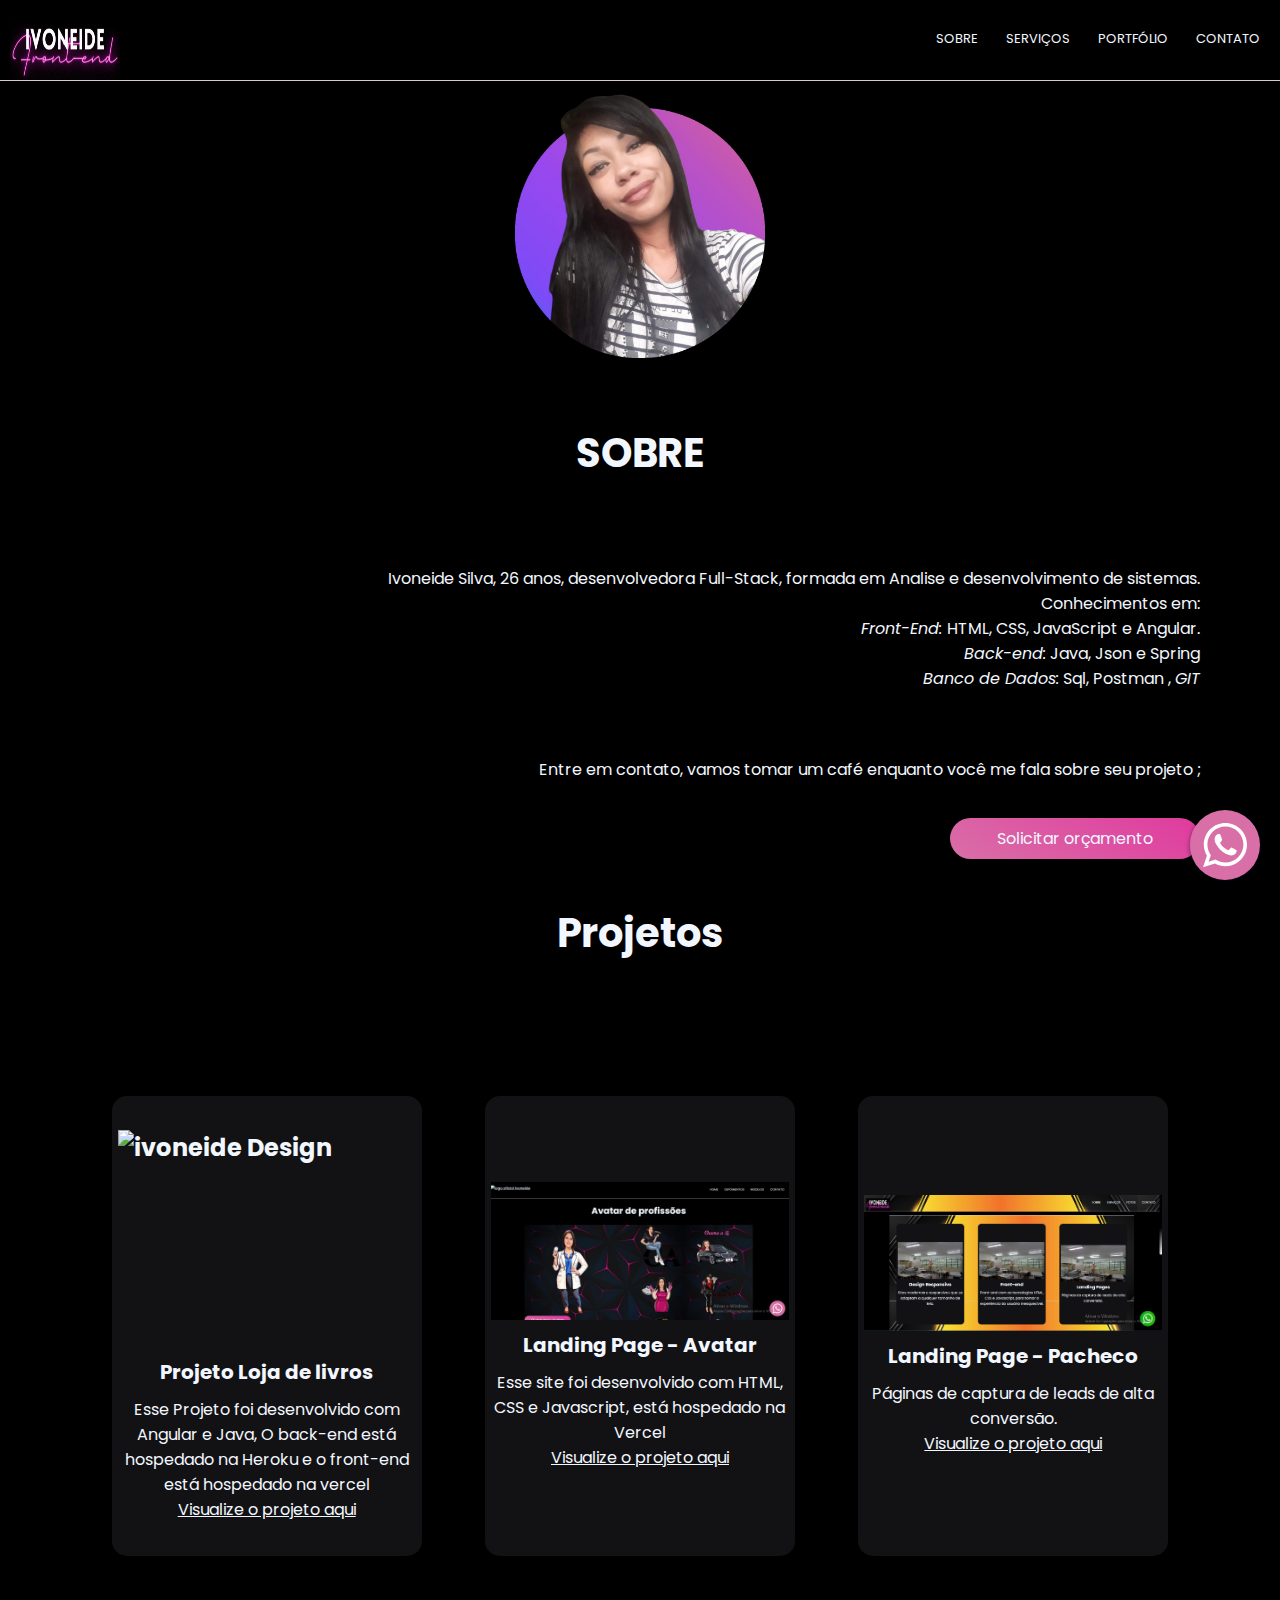
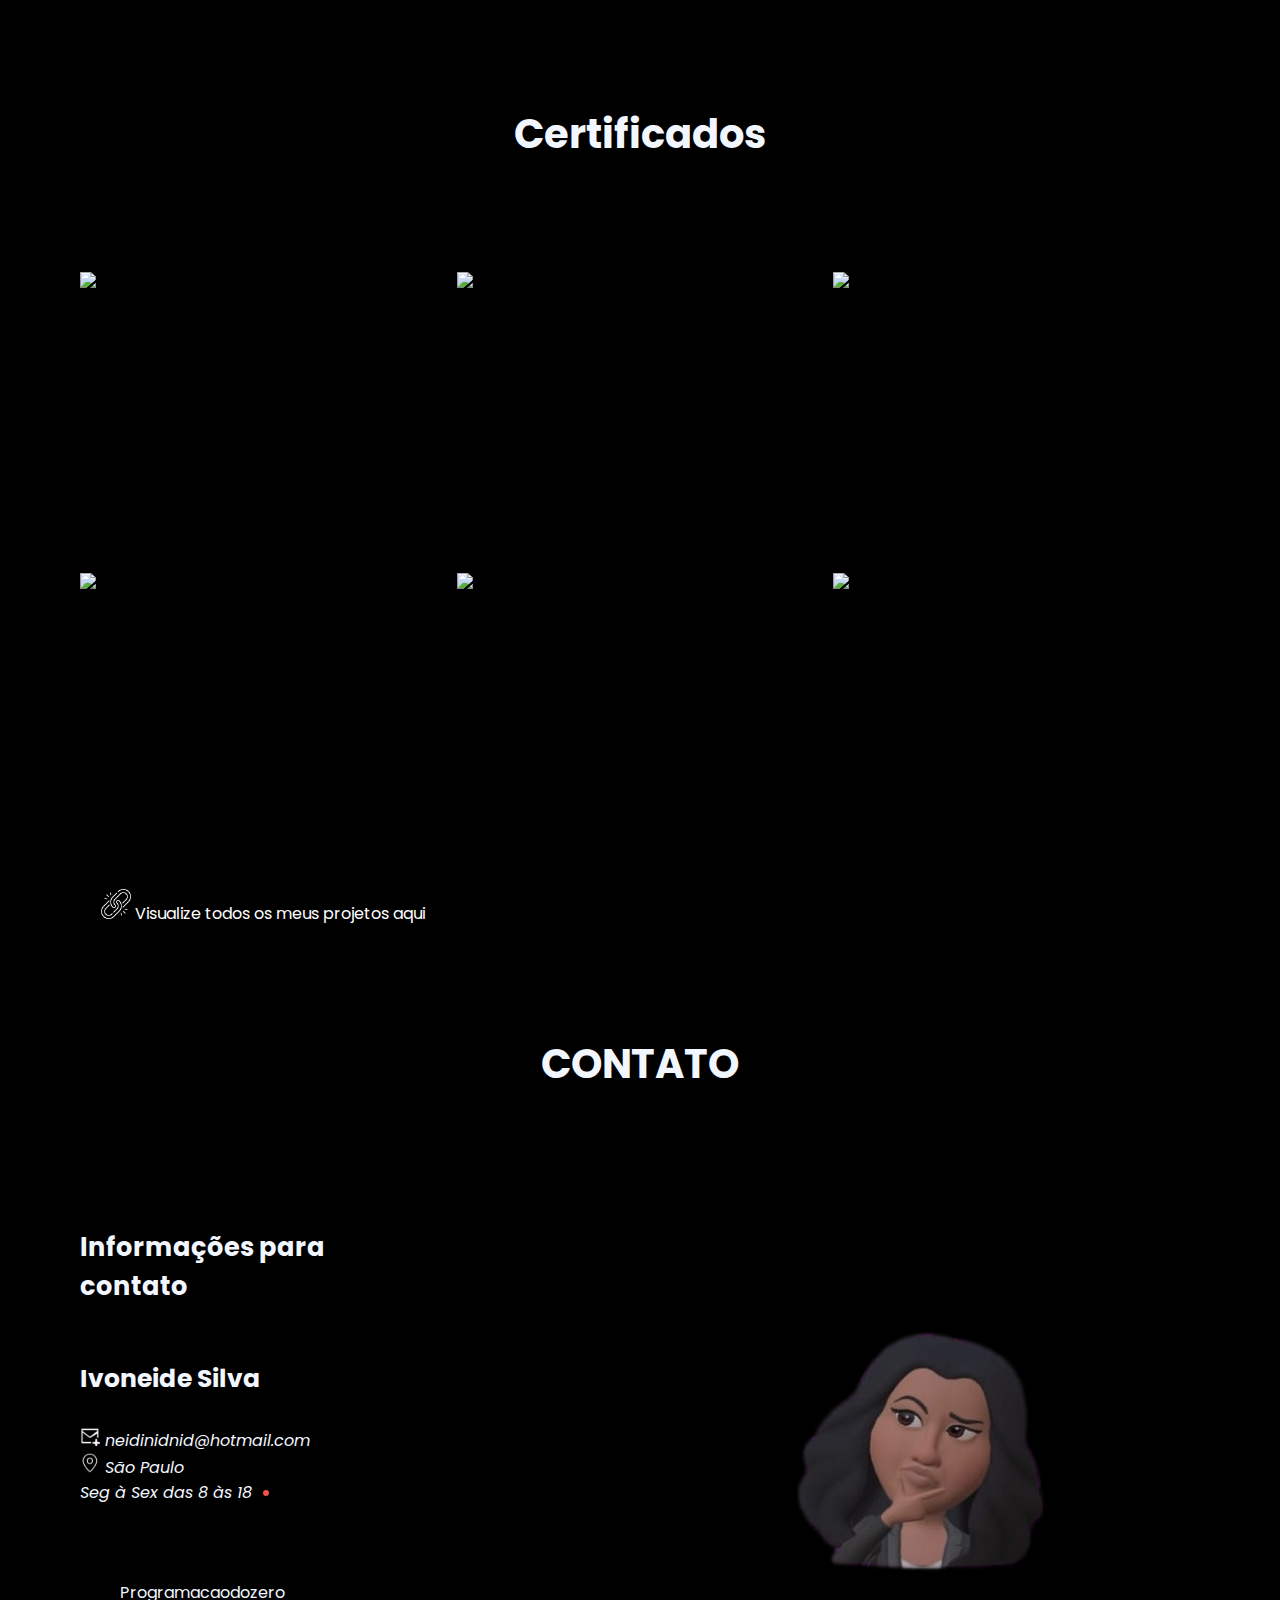
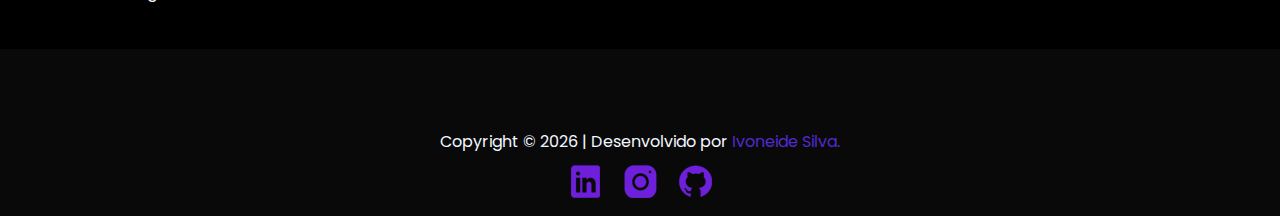
==== Portifolio-novo/index.html @ 2031fc7b "mudando o link do projeto loja de livros" ====
<!DOCTYPE html>
<html lang="pt-br">
<head>
    <!-- Global site tag (gtag.js) - Google Analytics -->
    <script async src="https://www.googletagmanager.com/gtag/js?id=UA-228375709-1">
    </script>
    <script>
    window.dataLayer = window.dataLayer || [];
    function gtag(){dataLayer.push(arguments);}
    gtag('js', new Date());

    gtag('config', 'UA-228375709-1');
    </script>      
    <meta charset="utf-8">
    <meta name="viewport" content="width=device-width, initial-scale=1.0">
    <meta name="author" content="Ivoneide Silva DEV" />
    <meta name="description" content="Meu nome é Ivoneide Silva, sou desenvolvedora front end, seja bem vindo ao meu portfólio, São paulo - SP" />
    <meta name="keywords" content="sites, web, desenvolvimento,javascript, html, sp, landing pages, email marketing, css, frontend, Ivoneide Silva, front end, front-end, programador, front-end, freelancer, freela, website, portfólio"/>

    <!-- Windows Phone -->
    <meta name="msapplication-navbutton-color" content="09090A">
    <!-- iOS Safari -->
    <meta name="apple-mobile-web-app-capable" content="yes">
    <meta name="apple-mobile-web-app-status-bar-style" content="black-translucent">    
    <meta name="copyright" content="Ivoneide Silva 2022" />
    <meta property="og:title" content="Ivoneide Silva- Desenvolvedora Front-End" />
    <meta property="og:image" content="https://nidsilvadev.netlify.app/" />
    <title>Portfólio | Ivoneide Silva - Desenvolvedora Front End</title>
    <link rel="canonical" href="https://nidsilvadev.netlify.app/">
    <link rel="icon" href="img/icon.png">  
    <link rel="apple-touch-icon" sizes="57x57" href="img/icon.png">
    <link rel="apple-touch-icon" sizes="60x60" href="img/icon.png">
    <link rel="apple-touch-icon" sizes="72x72" href="img/icon.png">
    <link rel="apple-touch-icon" sizes="76x76" href="img/icon.png">
    <link rel="apple-touch-icon" sizes="114x114" href="img/icon.png">
    <link rel="apple-touch-icon" sizes="120x120" href="img/icon.png">
    <link rel="apple-touch-icon" sizes="144x144" href="img/icon.png">
    <link rel="apple-touch-icon" sizes="152x152" href="img/icon.png">
    <link rel="apple-touch-icon" sizes="180x180" href="img/icon.png">
    <link rel="icon" type="image/png" sizes="192x192" href="img/icon.png">
    <link rel="icon" type="image/png" sizes="32x32" href="img/icon.png">
    <link rel="icon" type="image/png" sizes="96x96" href="img/icon.png">
    <link rel="icon" type="image/png" sizes="16x16" href="img/icon.png"> 
    <meta name="theme-color" content="#09090A">
    <link rel="stylesheet" type="text/css" href="css/styles.css" media="all" >
    <link rel="manifest" href="manifest.webmanifest">
    <script async defer>
        document.documentElement.className += ' js';
    </script>   
</head>

<body class="sec">
    <header data-menu="suave">
        <div class="menu">
            <a id="logo" href="#home">
                    <img src="img/logo.gif"
                width="110" 
                height="60" 
                style="margin-top: 15px;" 
                alt="logo oficial ivoneide">
            </a>
            <nav id="nav">
                <ul id="menu" role="menu">

                    <li><a href="#sobre">Sobre</a></li>
                    <li><a href="#servicos">Serviços</a></li>
                    <li><a href="#portfolio">Portfólio</a></li>
                    <li><a href="#contato">Contato</a></li>
                </ul>
            </nav>
        </div>
    </header>

    <main>
        <section id="home">
            <p>
                <span class="typed-text"></span>
                <span class="cursor">&nbsp;</span>
            </p>
            <div class="box-sobre">
                <div class="img-sobre">                    
                    <img src="img/nid.png"  
                    alt="Ivoneide Silva - ivoneide card" 
                    width="300" 
                    height="300">
                    
                </div>


        </section>

        <section id="sobre" >
            <div class="container">
                <div class="titulo-sobre">
                    <h2>SOBRE</h2>
                </div>
 
                    <article class="paragrafo">
                        <p>Ivoneide Silva, 26 anos, desenvolvedora Full-Stack, formada em Analise e desenvolvimento de sistemas.<br />  Conhecimentos em:<br /> <i>Front-End: </i> HTML, 
                            CSS, JavaScript e Angular.<br /> <i>Back-end:</i> Java, Json e Spring<br /> <i>Banco de Dados:</i> Sql, Postman , <i>GIT</i> </p>
                        <p>Entre em contato, vamos tomar um café enquanto você me fala sobre seu projeto ;</p>
                        <a href="https://wa.me/message/GMMTKKJLBO3EB1" 
                        target="_blank">Solicitar orçamento</a>
                    </article>
                </div>
            </div>
        </section>

        <section id="servicos">
            <div class="container">
                <div class="titulo-servicos">
                    <h2>Projetos</h2>
                </div>
                <div class="box-servicos">
                    <article class="post">
                        <div class="box">
                            <div class="icon">
                                <img src="img/Loja de livros - Google Chrome 2023-03-22 12-41-31.gif
                                " 
                                height="254" 
                                width="349" 
                                alt="ivoneide Design">
                            </div>
                            <div class="content">
                                <h3>Projeto Loja de livros</h3>
                                <p>Esse Projeto foi desenvolvido com Angular e Java, O back-end está hospedado na Heroku e o front-end está hospedado na vercel</p>
                            </div>
                            <a 
                            href="https://ppads-2023s1-gold.vercel.app/login" 
                            target="_blank">Visualize o projeto aqui</a>
                        </div>
                    </article>
                    <article class="post">
                        <div class="box">
                            <div class="icon">
                                <img src="img/avatar.png" 
                                height="254" 
                                width="349" 
                                alt="ivoneide Design">
                            </div>
                            <div class="content">
                                <h3>Landing Page - Avatar</h3>
                                <p>Esse site foi desenvolvido com HTML, CSS e Javascript, está hospedado na Vercel</p>
                            </div>
                            <a 
                            href="https://site-avatar-sigma.vercel.app/" 
                            target="_blank">Visualize o projeto aqui</a>
                        </div>
                    </article>
                    <article class="post">
                        <div class="box">
                            <div class="icon">
                                <img src="img/pacheco.png" 
                                height="254" 
                                width="349" 
                                alt="ivoneide Design">
                            </div>
                            <div class="content">
                                <h3>Landing Page - Pacheco</h3>
                                <p>Páginas de captura de leads de alta conversão.</p>
                                
                            </div>
                            <a 
                            href="https://site-avatar-sigma.vercel.app/" 
                            target="_blank">Visualize o projeto aqui</a>
                        </div>
                    </article>
                </div>
            </div>
        </section>

        <section id="portfolio" >
            <div class="titulo-portfolio">
                <h2>Certificados</h2>
            </div>
            <div class="container">
                <article>                   
                    <div class="img-container">
                        <img src="img/gallery/img1.webp" 
                        class="img_gallery" 
                        alt="image 1" 
                        width="329"
                        height="261">
                        <div class="boxImg">
                            <div class="zoom-text">
                                <img src="img/eye.png" 
                                alt="eye ivoneide" 
                                width="50" 
                                height="50">
                            </div>
                            <a 
                            href="https://github.com/Ivoneide01" 
                            target="_blank">Visualize o projeto aqui</a>
                        </div>
                    </div>
                </article>

                <article>
                    <div class="img-container">
                        <img src="img/gallery/img02.webp" 
                        class="img_gallery"  
                        alt="image 2" 
                        width="329" 
                        height="261">

                        <div class="boxImg">
                            <div class="zoom-text">
                                <img src="img/eye.png" 
                                alt="eye ivoneide" 
                                width="50" 
                                height="50">
                            </div>
                            <a href="https://github.com/Ivoneide01" 
                            target="_blank">Visualize o projeto aqui</a>
                        </div>
                    </div>
                </article>

                <article>
                    <div class="img-container">
                        <img src="img/gallery/img3.webp" 
                        class="img_gallery"  
                        alt="image 3" 
                        width="329" 
                        height="261">
                        <div class="boxImg">
                            <div class="zoom-text">
                                <img src="img/eye.png" 
                                alt="eye ivoneide" 
                                width="50" 
                                height="50">
                            </div>
                            <a href="https://github.com/Ivoneide01" 
                            target="_blank">Visualize o projeto aqui</a>
                        </div>
                    </div>
                </article>
                <article>
                    <div class="img-container">
                        <img src="img/gallery/img4.webp" 
                        class="img_gallery"  
                        alt="image 4" 
                        width="329" 
                        height="261">
                        <div class="boxImg">
                            <div class="zoom-text">
                                <img src="img/eye.png" 
                                alt="eye ivoneide" 
                                width="50" 
                                height="50">
                            </div>
                            <a href="#" 
                            target="_blank">Visualize o projeto aqui</a>
                        </div>
                    </div>
                </article>
                <article>
                    <div class="img-container">
                        <img src="img/gallery/img5.webp"  
                        class="img_gallery"  
                        alt="image 5" 
                        width="329" 
                        height="261">
                        <div class="boxImg">
                            <div class="zoom-text">
                                <img src="img/eye.png" 
                                alt="eye ivoneide" 
                                width="50" 
                                height="50">
                            </div>
                            <a href="#" 
                            target="_blank">Visualize o projeto aqui</a>
                        </div>
                    </div>
                </article>

                <article>
                    <div class="img-container">
                        <img src="img/gallery/img6.webp" 
                        class="img_gallery"  
                        alt="image 6" 
                        width="329" 
                        height="261">
                        <div class="boxImg">
                            <div class="zoom-text">
                                <img src="img/eye.png" 
                                alt="eye ivoneide" 
                                width="50" 
                                height="50">
                            </div>
                            <a href="https://github.com/Ivoneide01" 
                            target="_blank">Visualize o projeto aqui</a>
                        </div>
                    </div>
                </article>
                <a href="https://github.com/Ivoneide01" 
                class="git-projects" 
                target="_blank">
                    <img src="img/link.png" 
                    alt="link para acessar os projetos de ivoneide" 
                    width="30" 
                    height="30"> 
                    <span>Visualize todos os meus projetos aqui</span>
                </a>            
                <div class="boxteste">
                    <div class="image-view"></div>
                </div>
                <div class="image-box" id="image-box">
                    <div id="close">
                        <img src="img/close.png" 
                        alt="close portfolio da ivoneide"
                        width="50" 
                        height="50">
                    </div>
                    <div id="prev-btn">
                        <img src="img/arrow.png" 
                        alt="arrow portfolio 
                        width="50" 
                        height="50">
                    </div>
                    <div id="next-btn">
                        <img src="img/arrow.png" 
                        alt="arrow portfolio" 
                        width="50" 
                        height="50">
                    </div>
                </div>
            </div>
        </section>

        <section id="contato" >
            <div class="container">
                <div class="titulo-contato">
                    <h2>CONTATO</h2>
                </div>
                <div class="box-contact">
                    <div class="info-contact">
                        <h3>Informações para contato</h3>
                        <h4 style="font-size: 25px">Ivoneide Silva</h4>
                        <address>
                            <div class="email">
                                <img src="img/message.png" 
                                alt="Message Ivoneide Silva" 
                                width="20" 
                                height="20">
                                <a href="neidinidnid@hotmail.com?Subject=Título%20da%20mensagem">
                                    neidinidnid@hotmail.com</a> 
                                </div>
                            <div class="anddress">
                                <img src="img/location.png" 
                                alt="location Ivoneide Pereira da silva" 
                                width="20" 
                                height="20">
                                <span>São Paulo</span>
                            </div>
                            <time data-semana="1,2,3,4,5" data-horario="8,18">                               
                                <span>Seg à Sex das 8 às 18</span>
                            </time>
                        </address>
                        
                        <div class="face">

                            <div class = "fb-page" data-href = "https://www.facebook.com/Programacaodozero" data-tabs = "" data-width = "340" data-height = "70" data-small- header = "false" data-adapt-container-width = "false" data-hide-cover = "false" data-show-facepile = "true" ><blockquote cite = "https://www.facebook.com/ Programacaodozero" class = "fb-xfbml-parse-ignore" ><a href =            "https://www.facebook.com/Programacaodozero" > Programacaodozero </a></blockquote></div>
                            <!--
                            <iframe title="facebook Nidi Silva" 
                            src="https://www.facebook.com/plugins/page.php?href=https%3A%2F%2Fwww.facebook.com%2Fbarbosaalana%2F&tabs&width=340&height=70&small_header=true&adapt_container_width=true&hide_cover=false&show_facepile=false&appId" 
                            width="340" height="70"  name="facebook" 
                            style="border:none;overflow:hidden"
                            scrolling="no" 
                            frameborder="0" 
                            allowfullscreen="true" 
                            allow="autoplay; clipboard-write; encrypted-media; picture-in-picture; web-share">
                        </iframe>-->
                        </div> 
                    </div> 
                    <div class="img-contact">
                        <img src="/img/desenho-nid5.png" 
                        alt=" portfólio da ivoneide image 3" 
                        width="150" 
                        height="150">
                    </div>
                </div>
            </div>
        </section>
   
    <a href="https://api.whatsapp.com/send?phone=5511983625454&text=Ol%C3%A1%2C%20gostaria%20de%20pedir%20o%20or%C3%A7amento%20gratuito%20para%20meu%20projeto" 
    id="externo-whatsappFlutuante" 
    class="whatsappFlutuante" 
    target="_blank">
        <div class="hatsappFlutuante-container">
            <svg viewBox="0 0 32 32" 
            class="whatsapp-ico">
            <path d=" M19.11 17.205c-.372 0-1.088 1.39-1.518 1.39a.63.63 0 0 1-.315-.1c-.802-.402-1.504-.817-2.163-1.447-.545-.516-1.146-1.29-1.46-1.963a.426.426 0 0 1-.073-.215c0-.33.99-.945.99-1.49 0-.143-.73-2.09-.832-2.335-.143-.372-.214-.487-.6-.487-.187 0-.36-.043-.53-.043-.302 0-.53.115-.746.315-.688.645-1.032 1.318-1.06 2.264v.114c-.015.99.472 1.977 1.017 2.78 1.23 1.82 2.506 3.41 4.554 4.34.616.287 2.035.888 2.722.888.817 0 2.15-.515 2.478-1.318.13-.33.244-.73.244-1.088 0-.058 0-.144-.03-.215-.1-.172-2.434-1.39-2.678-1.39zm-2.908 7.593c-1.747 0-3.48-.53-4.942-1.49L7.793 24.41l1.132-3.337a8.955 8.955 0 0 1-1.72-5.272c0-4.955 4.04-8.995 8.997-8.995S25.2 10.845 25.2 15.8c0 4.958-4.04 8.998-8.998 8.998zm0-19.798c-5.96 0-10.8 4.842-10.8 10.8 0 1.964.53 3.898 1.546 5.574L5 27.176l5.974-1.92a10.807 10.807 0 0 0 16.03-9.455c0-5.958-4.842-10.8-10.802-10.8z" 
            fill-rule="evenodd"></path></svg>
        </div>
    </a>

    <footer id="footer">
        <div class="container">
            <div class="info-copy">
                Copyright &copy;
                <script>
                    document.write(new Date().getFullYear());
                </script> | Desenvolvido por 
                <a style="color: #5429CF" 
                target="_blank" 
                href="https://www.linkedin.com/in/ivoneide-silva-633581213/">Ivoneide Silva.</a>
            </div>
            <div class="links-footer">
                <ul class="footer-icons">
                    <li><a 
                        href="https://www.linkedin.com/in/ivoneide-silva-633581213/" 
                        target="_blank">
                       <img src="img/linkedin.png" 
                       alt="Linkedin Ivoneide Silva" 
                       width="35" 
                       height="35">
                    </a></li>
                    <li><a href="https://www.instagram.com/developer.nid.dev/" 
                        target="_blank">
                        <img src="img/instagram.png"
                        alt="Instagram Ivoneide Silva" 
                        width="35" 
                        height="35">
                    </a></li>
                    <li><a href="https://github.com/Ivoneide01" 
                        target="_blank">
                        <img src="img/github.png" 
                        alt="Github Ivoneide Silva" 
                        width="35" 
                        height="35">
                    </a></li>

                </ul>
            </div>
        </div>
    </footer>

</main>
    <script type="module" src="js/script.js"></script>   
    <script async defer src="https://connect.facebook.net/en_US/sdk.js#xfbml=1&version=v2.6"></script>
</body>

</html>
---- Portifolio-novo/css/styles.css ----
@import 'geral.css';
@import 'menu.css';
@import 'home.css';
@import 'sobre.css';
@import 'servicos.css';
@import 'portfolio.css';
@import 'contato.css';
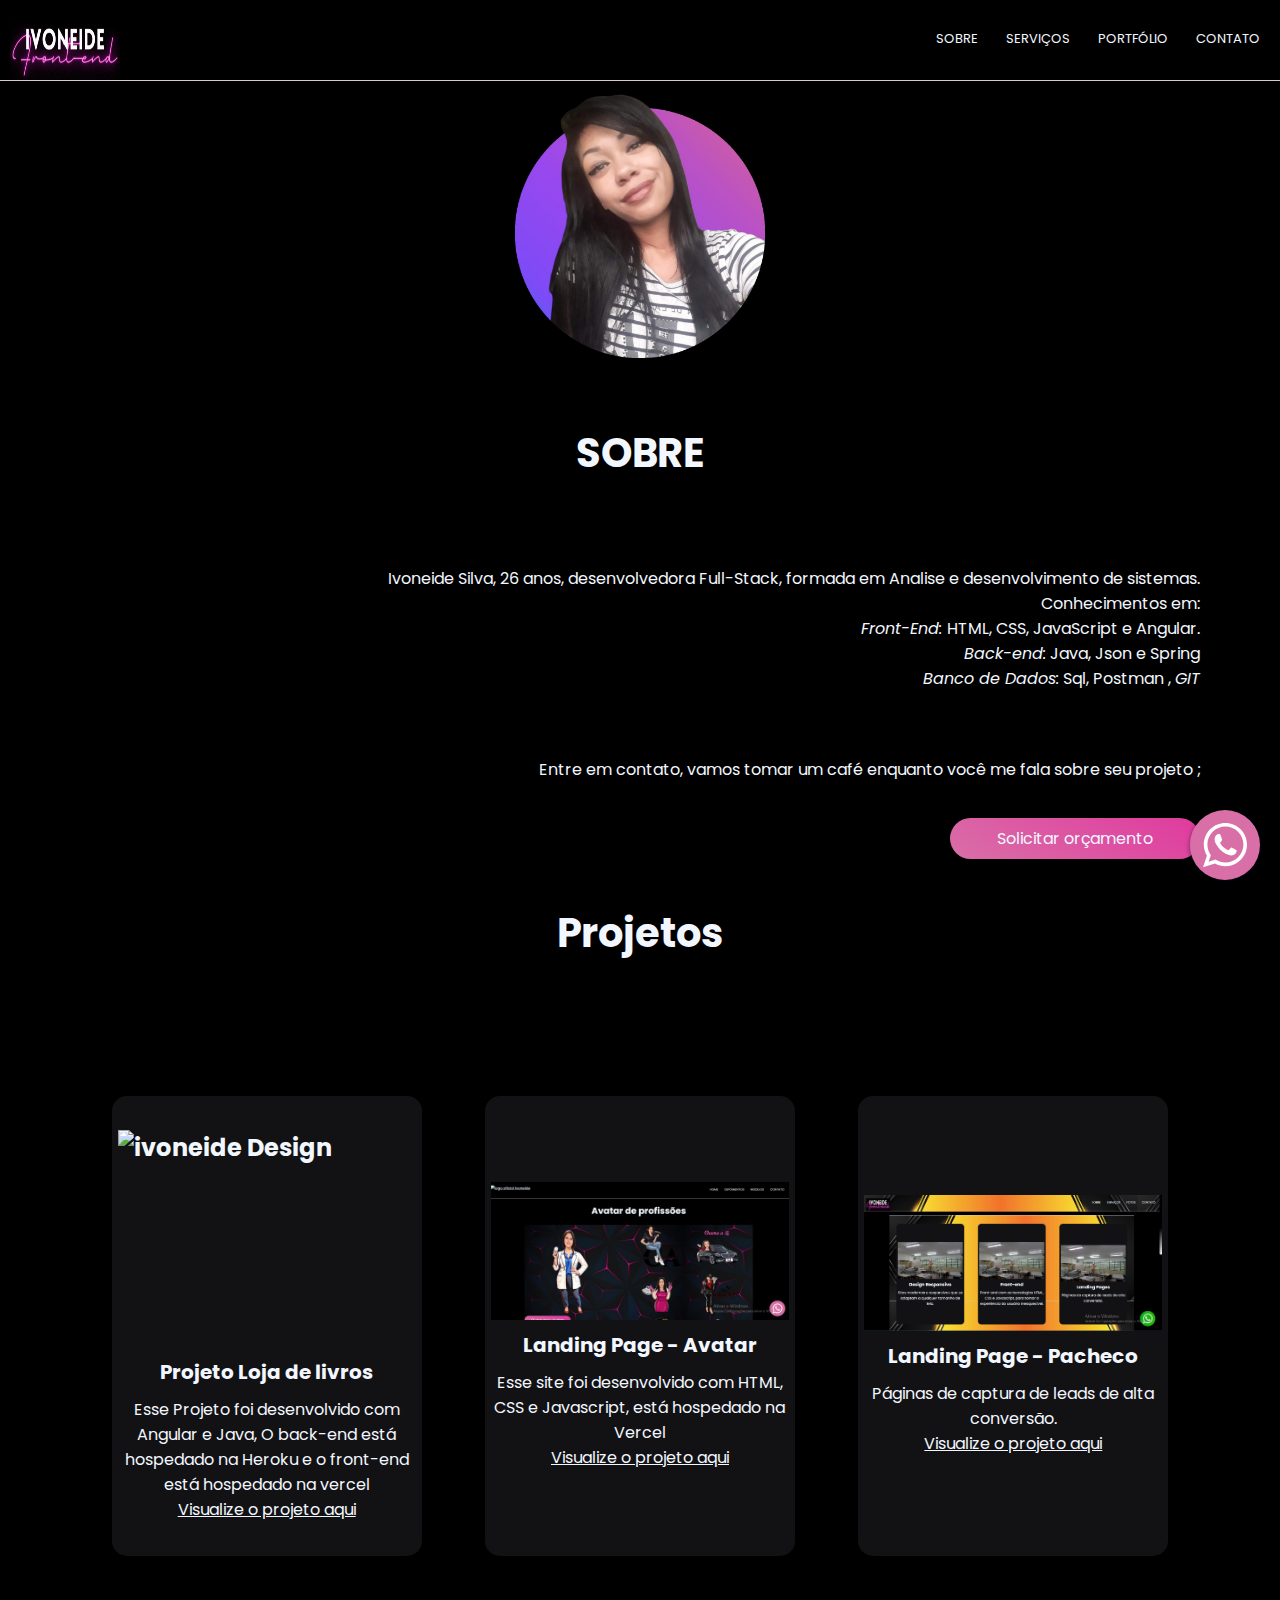
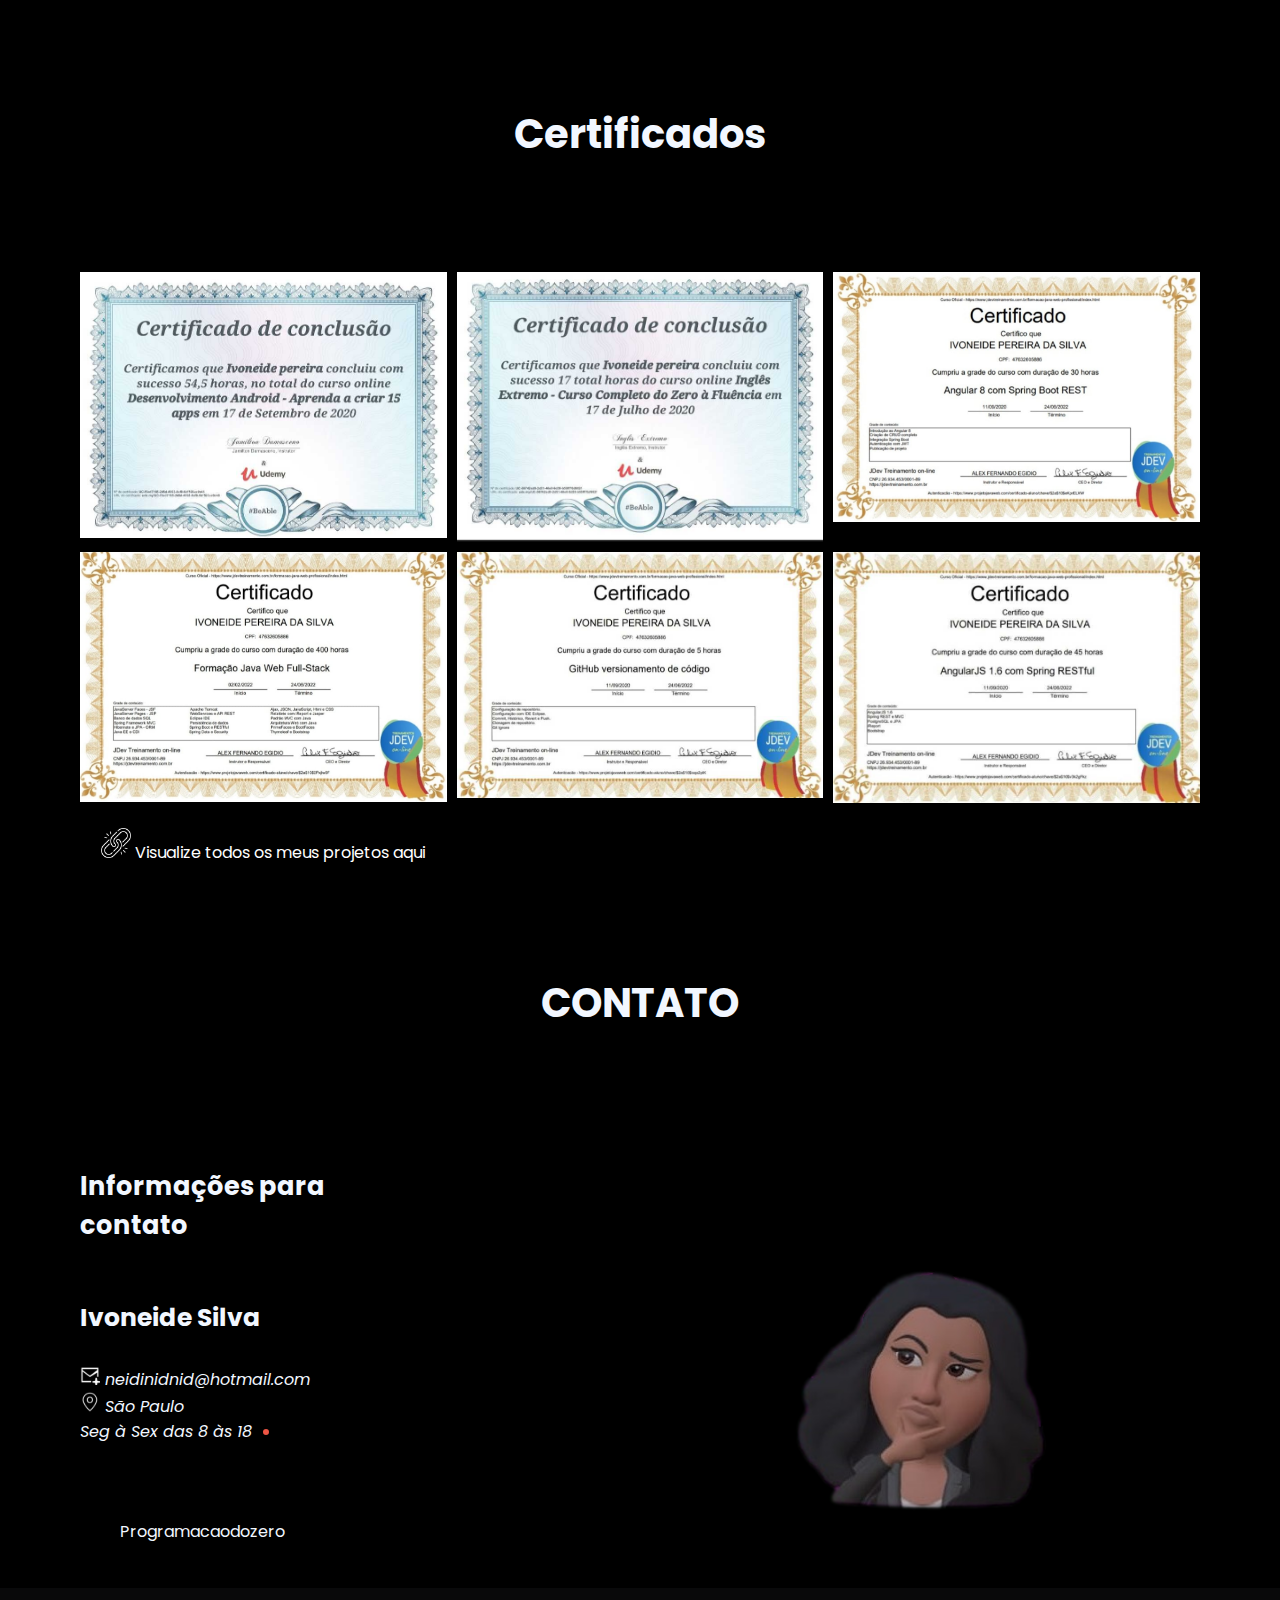
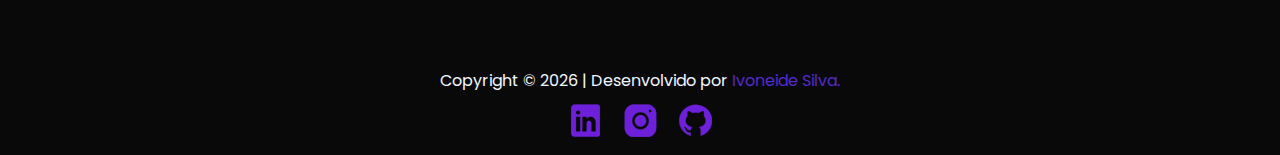
==== commit 50795f02: "adicionando certificados" ====
--- a/Portifolio-novo/index.html
+++ b/Portifolio-novo/index.html
@@ -176,7 +176,7 @@
             <div class="container">
                 <article>                   
                     <div class="img-container">
-                        <img src="img/gallery/img1.webp" 
+                        <img src="img/certificados/app.jpg" 
                         class="img_gallery" 
                         alt="image 1" 
                         width="329"
@@ -197,7 +197,7 @@
 
                 <article>
                     <div class="img-container">
-                        <img src="img/gallery/img02.webp" 
+                        <img src="img/certificados/ingles.jpg" 
                         class="img_gallery"  
                         alt="image 2" 
                         width="329" 
@@ -218,7 +218,7 @@
 
                 <article>
                     <div class="img-container">
-                        <img src="img/gallery/img3.webp" 
+                        <img src="img/certificados/angular8.jpeg" 
                         class="img_gallery"  
                         alt="image 3" 
                         width="329" 
@@ -237,7 +237,7 @@
                 </article>
                 <article>
                     <div class="img-container">
-                        <img src="img/gallery/img4.webp" 
+                        <img src="img/certificados/full.jpeg" 
                         class="img_gallery"  
                         alt="image 4" 
                         width="329" 
@@ -256,7 +256,7 @@
                 </article>
                 <article>
                     <div class="img-container">
-                        <img src="img/gallery/img5.webp"  
+                        <img src="img/certificados/github.jpg"  
                         class="img_gallery"  
                         alt="image 5" 
                         width="329" 
@@ -276,7 +276,7 @@
 
                 <article>
                     <div class="img-container">
-                        <img src="img/gallery/img6.webp" 
+                        <img src="img/certificados/angularjs (1).jpg" 
                         class="img_gallery"  
                         alt="image 6" 
                         width="329" 
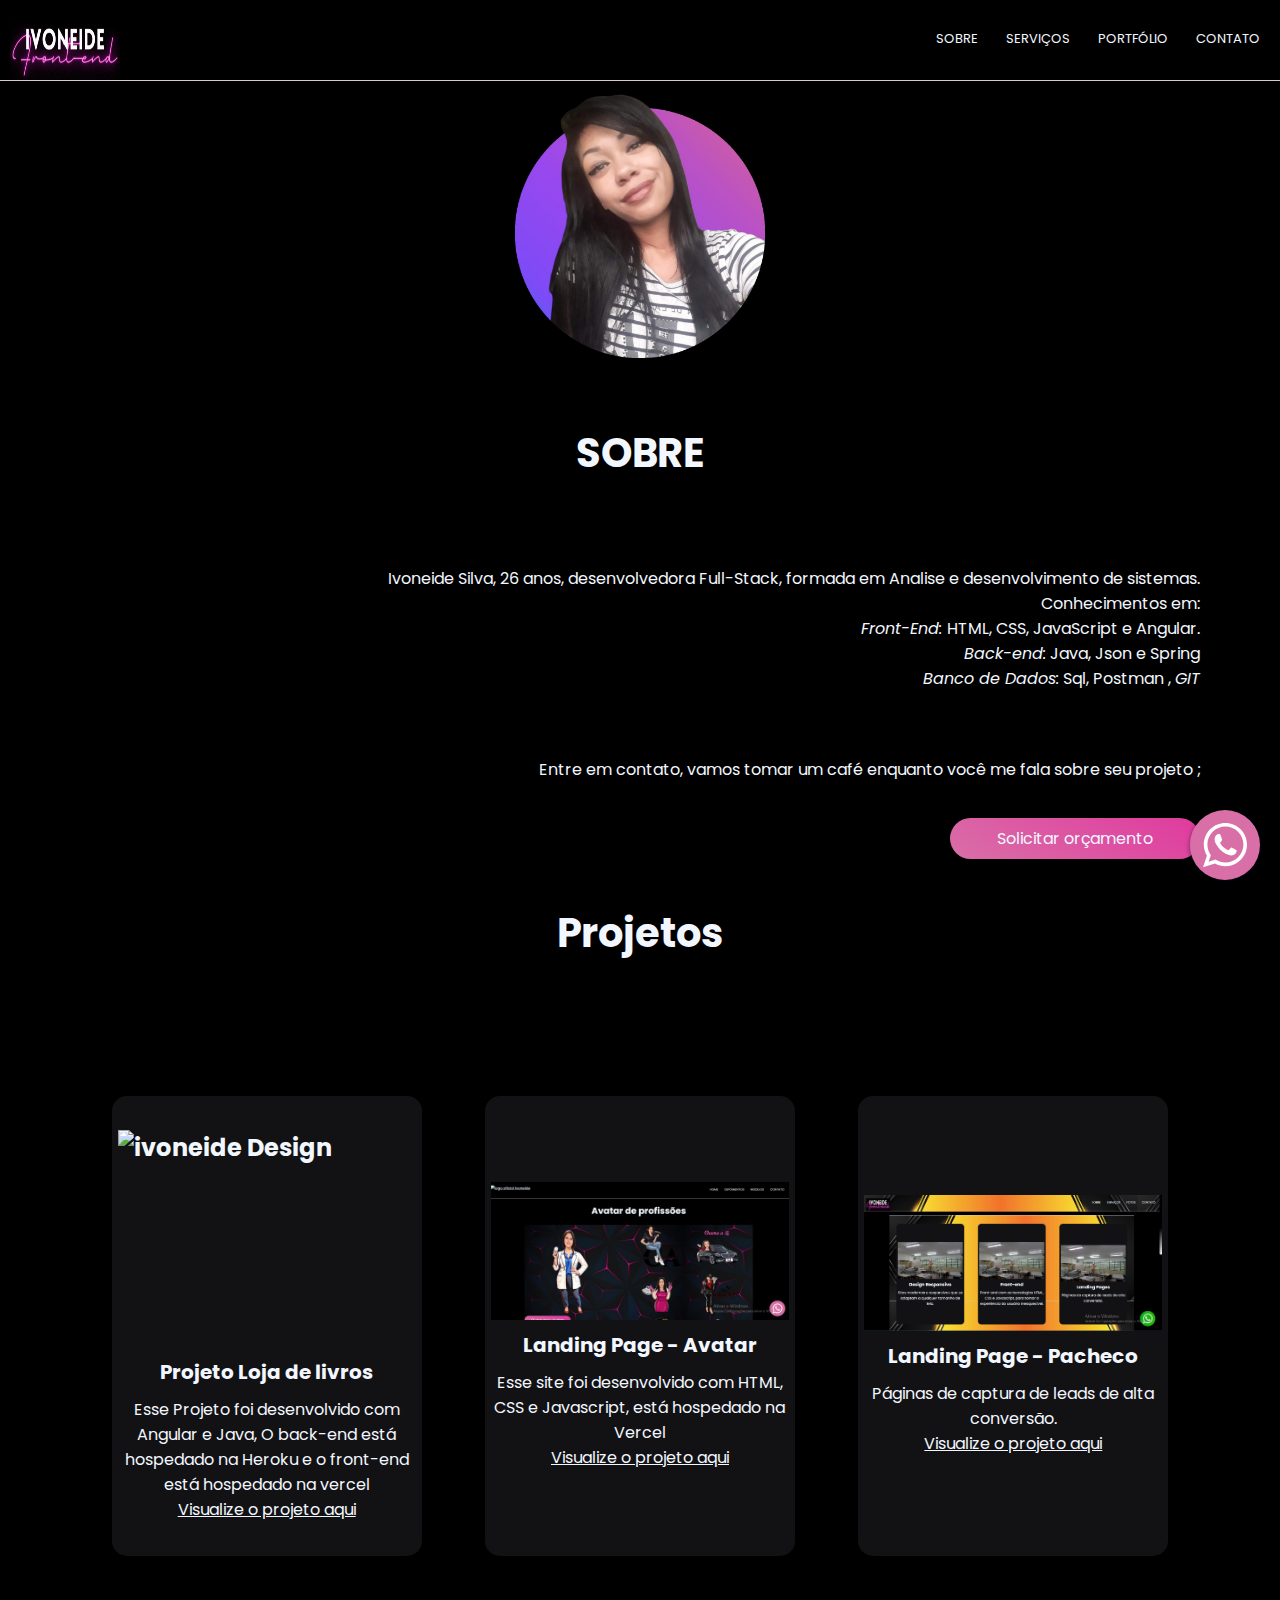
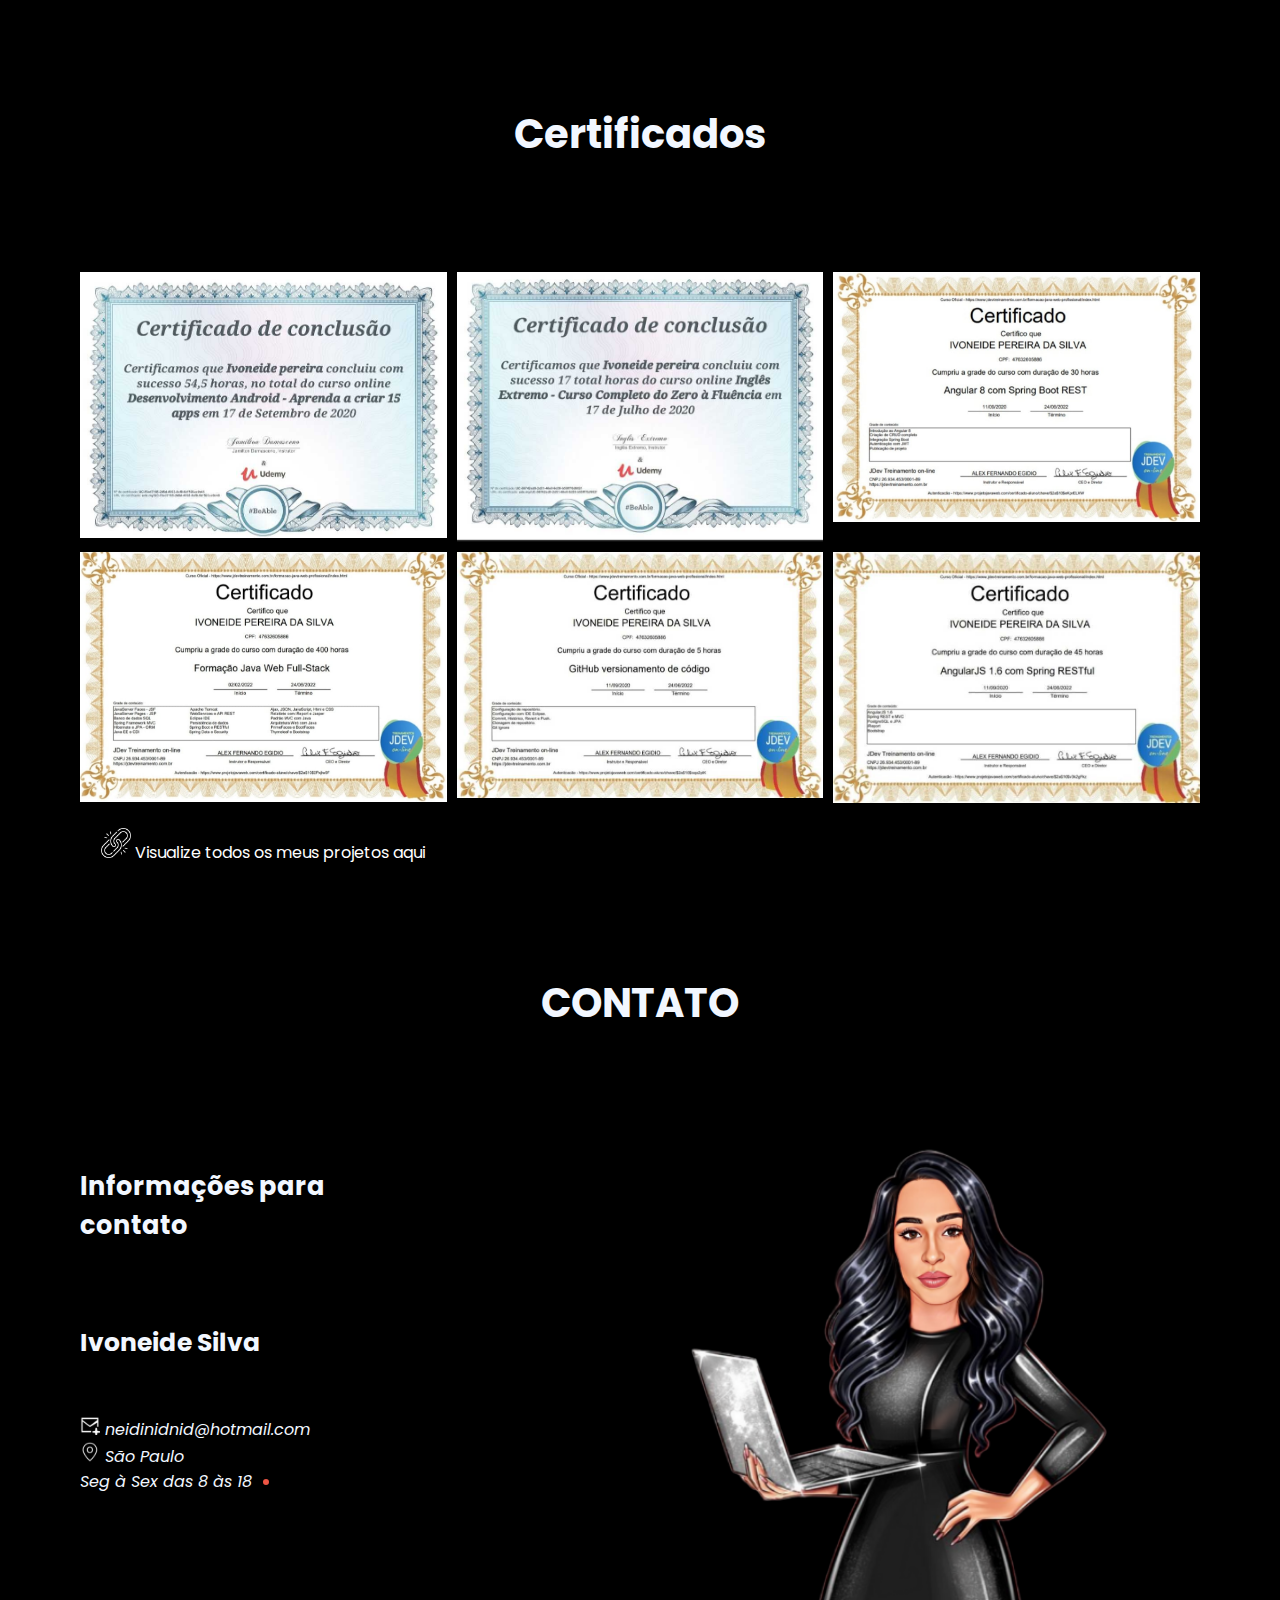
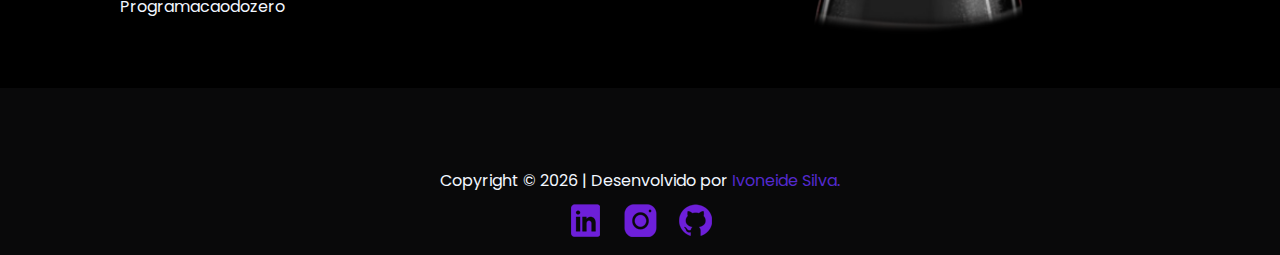
==== commit ff5931e8: "avatar temporario adicionado" ====
--- a/Portifolio-novo/index.html
+++ b/Portifolio-novo/index.html
@@ -374,10 +374,10 @@
                         </div> 
                     </div> 
                     <div class="img-contact">
-                        <img src="/img/desenho-nid5.png" 
+                        <img src="img/avatartati.png"  
                         alt=" portfólio da ivoneide image 3" 
-                        width="150" 
-                        height="150">
+                        width="15" 
+                        height="15">
                     </div>
                 </div>
             </div>
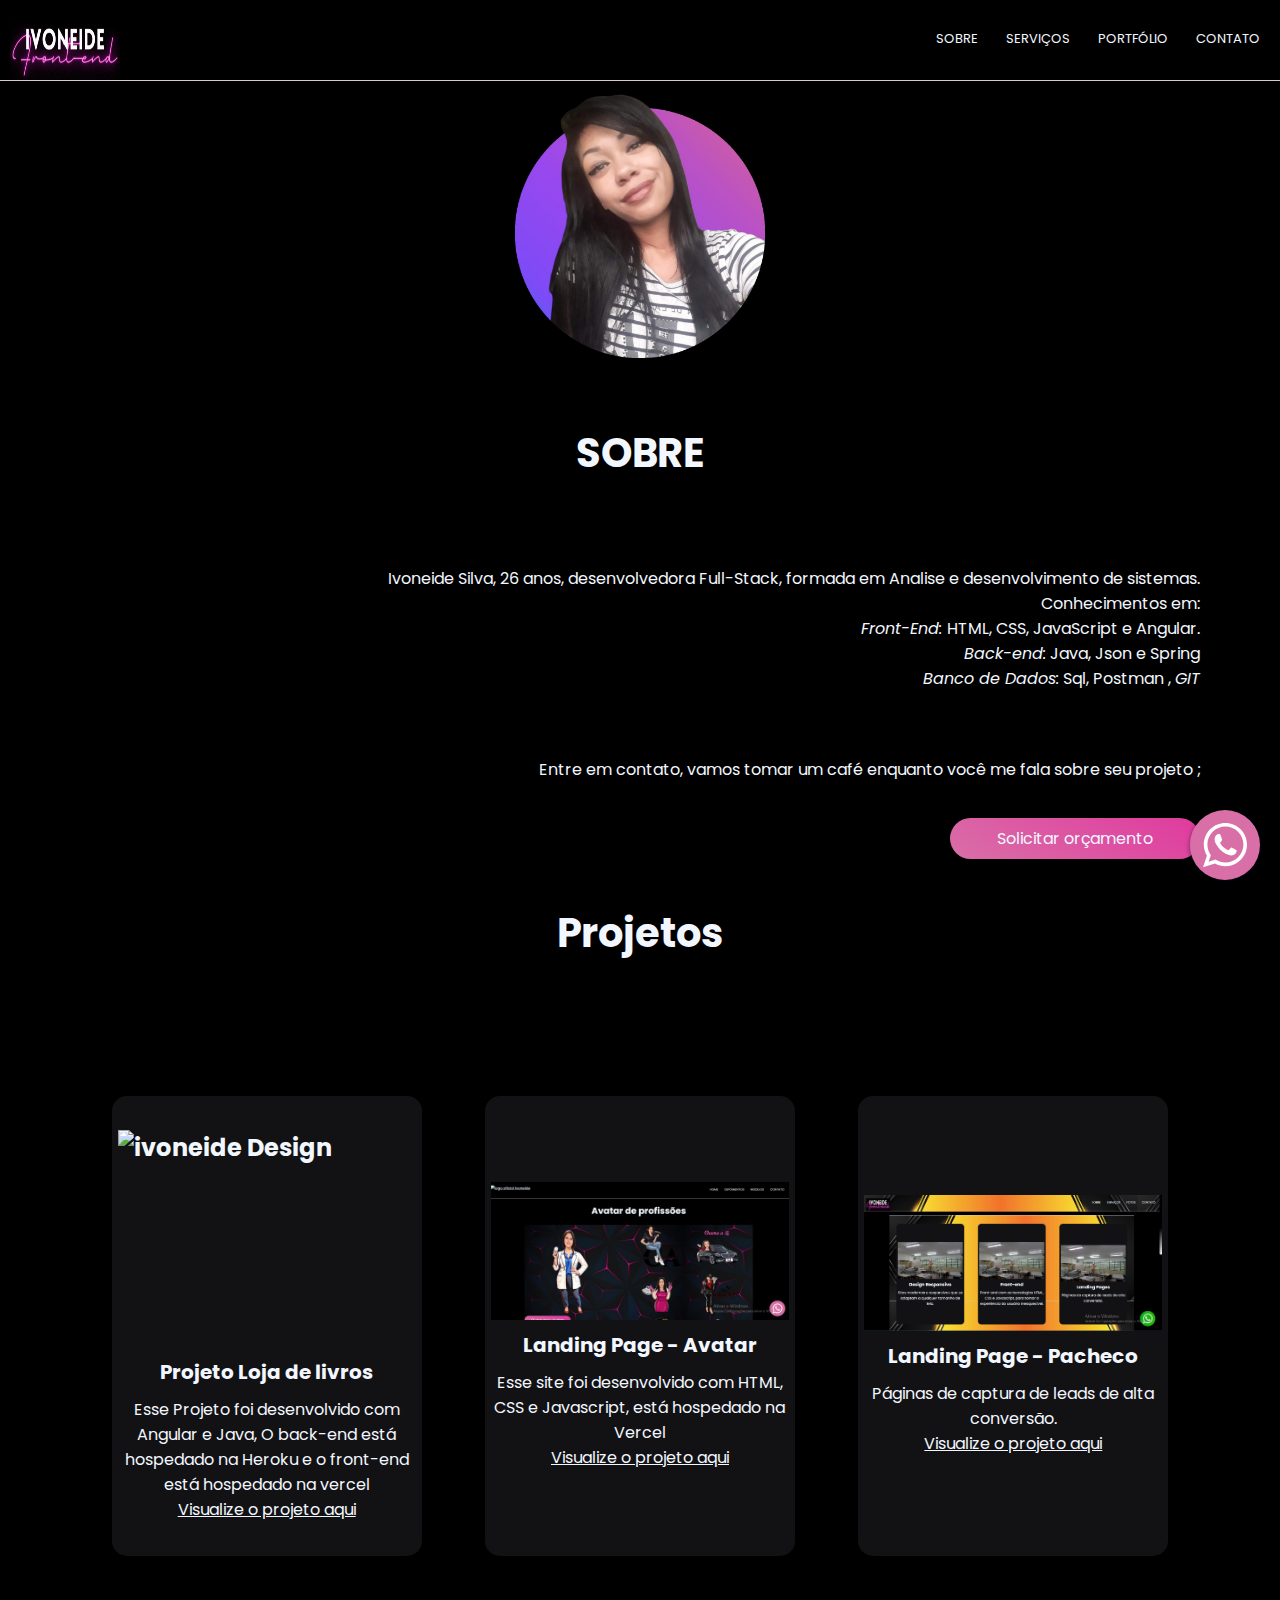
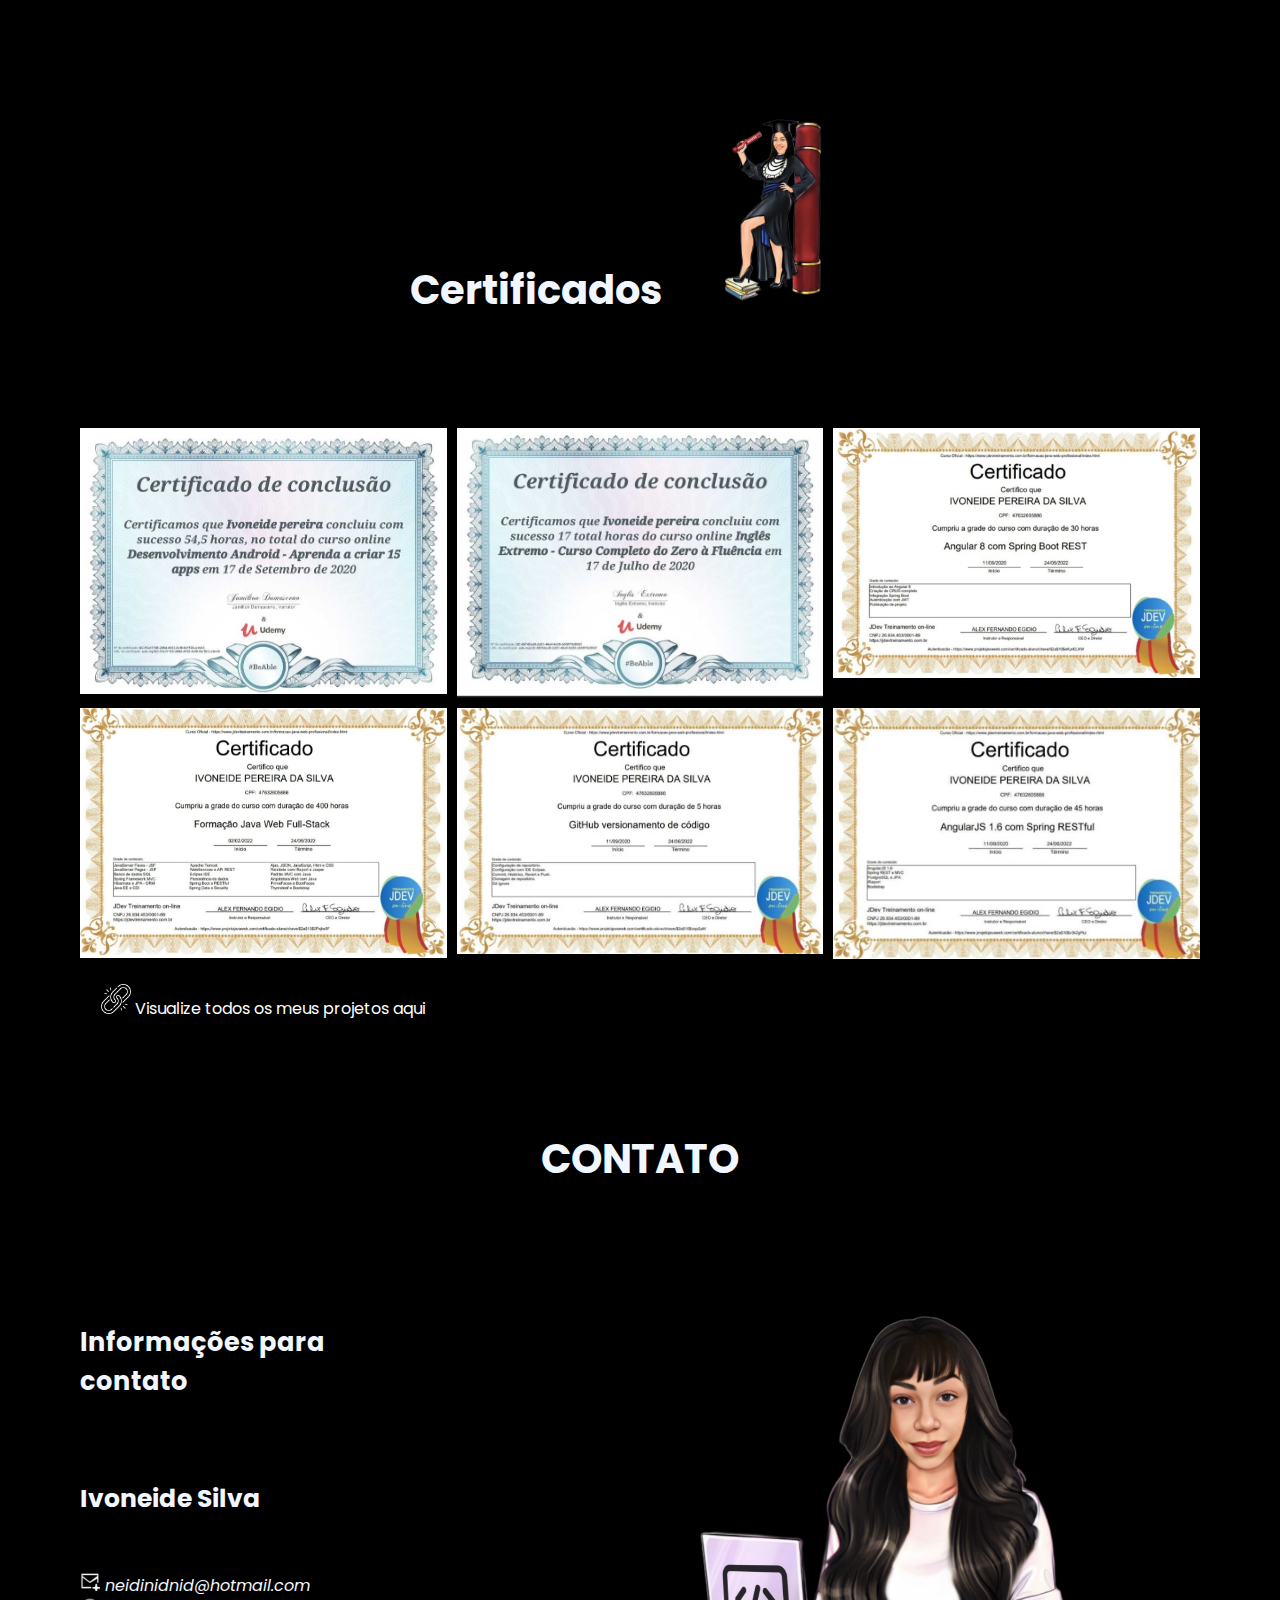
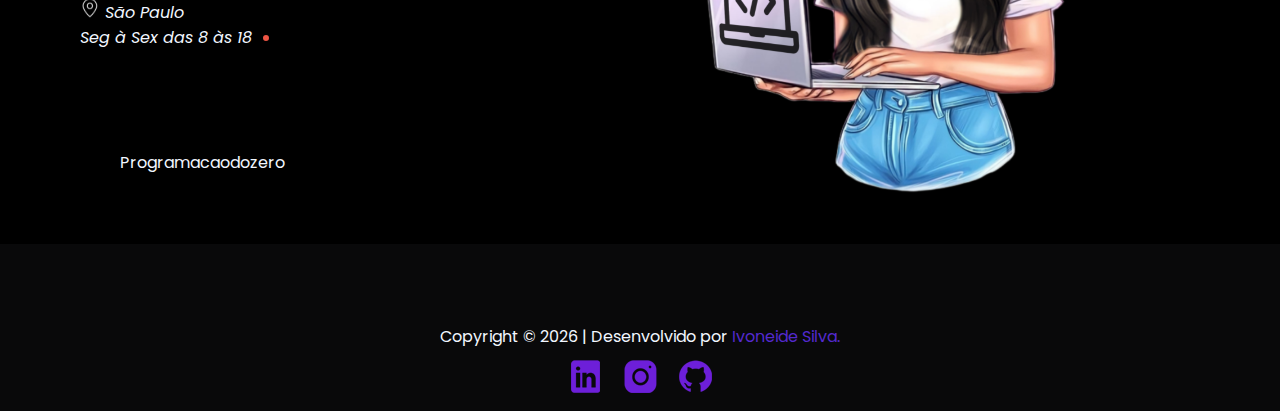
==== commit f6cd53dc: "avatar modificado" ====
--- a/Portifolio-novo/index.html
+++ b/Portifolio-novo/index.html
@@ -171,7 +171,10 @@
 
         <section id="portfolio" >
             <div class="titulo-portfolio">
-                <h2>Certificados</h2>
+                <h2>Certificados  <img src="img/Nid formatura.png" 
+                    class="img_gallery" 
+                    alt="image 1" 
+                    width="200"></h2>
             </div>
             <div class="container">
                 <article>                   
@@ -374,7 +377,7 @@
                         </div> 
                     </div> 
                     <div class="img-contact">
-                        <img src="img/avatartati.png"  
+                        <img src="img/Nid 1.png"  
                         alt=" portfólio da ivoneide image 3" 
                         width="15" 
                         height="15">
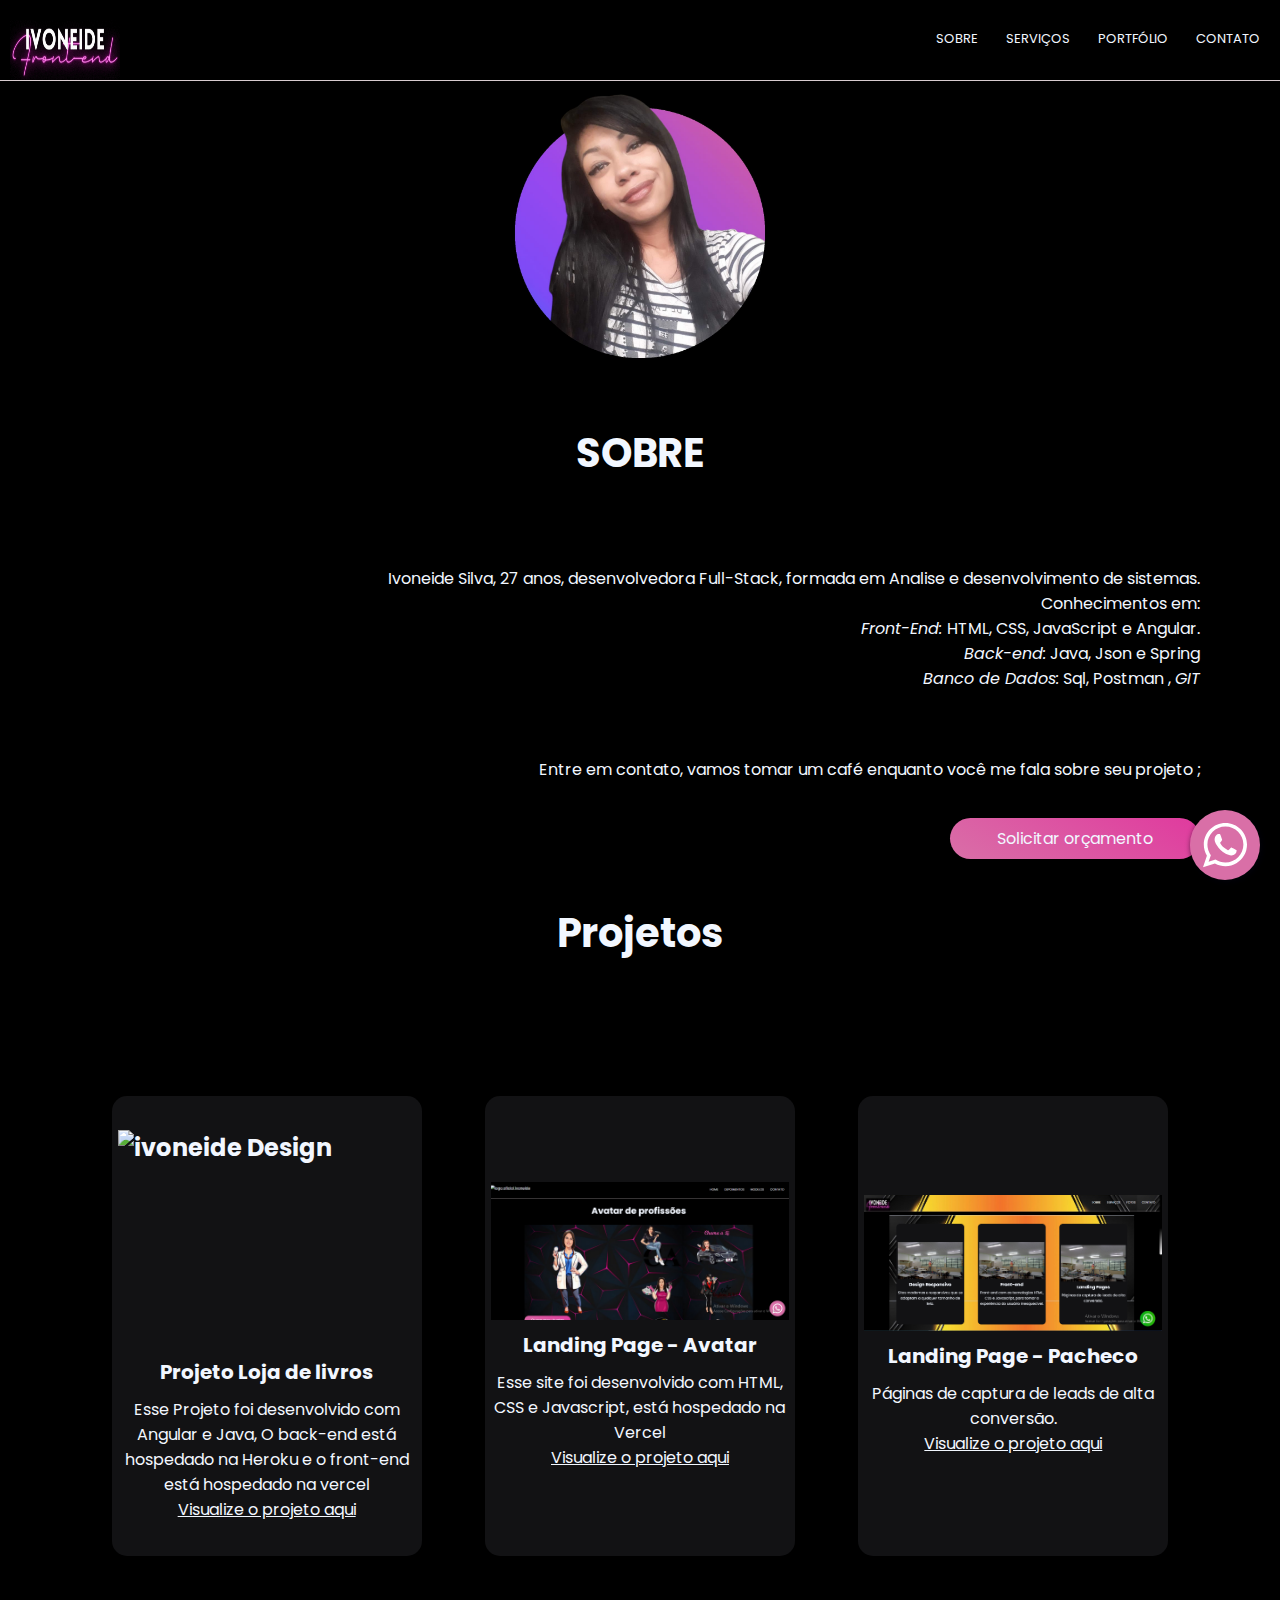
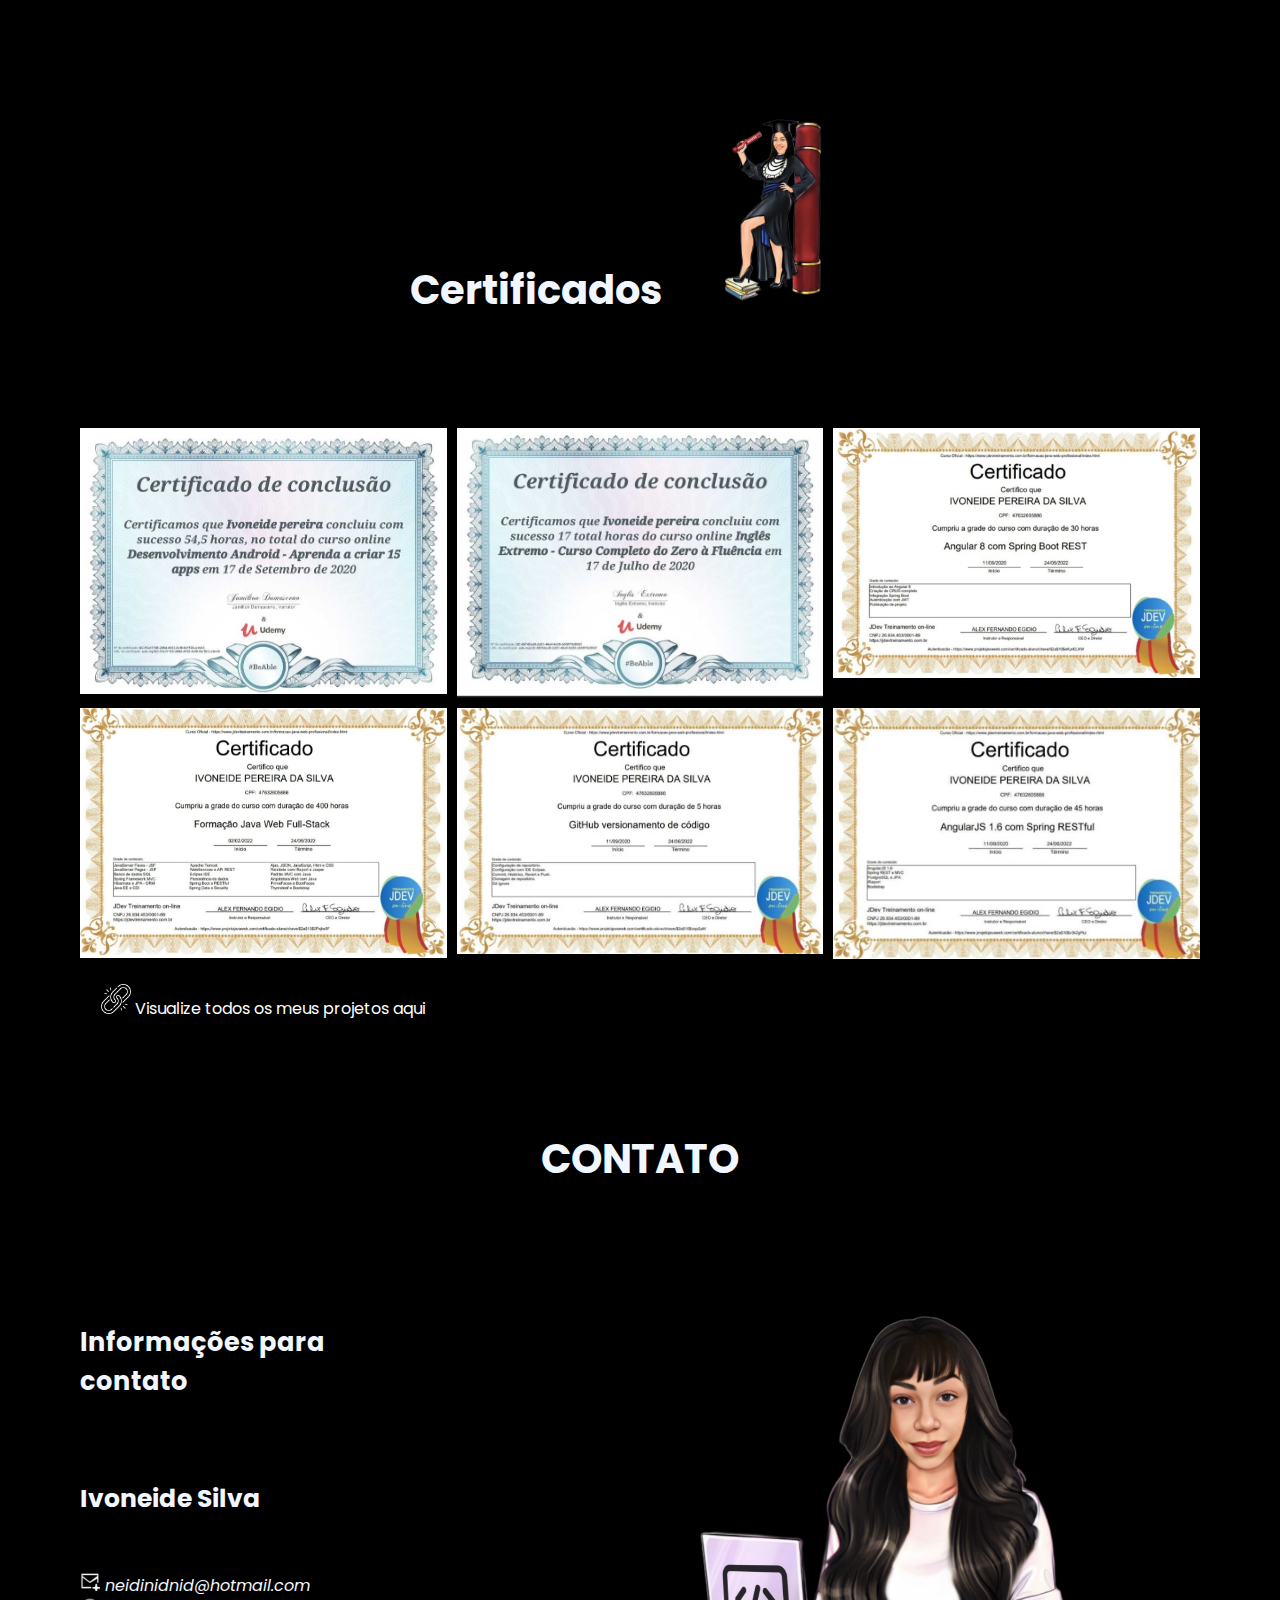
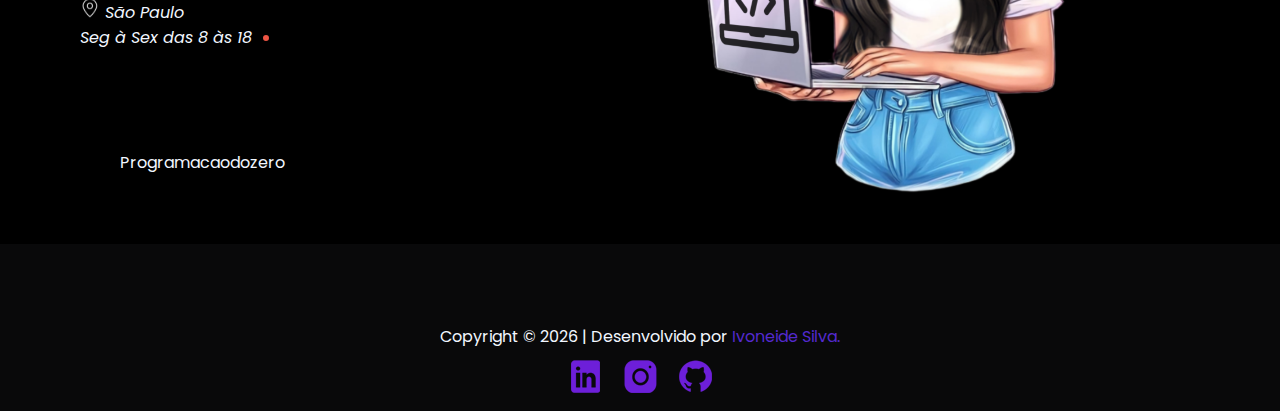
==== commit 74e48a9f: "Update index.html" ====
--- a/Portifolio-novo/index.html
+++ b/Portifolio-novo/index.html
@@ -96,7 +96,7 @@
                 </div>
  
                     <article class="paragrafo">
-                        <p>Ivoneide Silva, 26 anos, desenvolvedora Full-Stack, formada em Analise e desenvolvimento de sistemas.<br />  Conhecimentos em:<br /> <i>Front-End: </i> HTML, 
+                        <p>Ivoneide Silva, 27 anos, desenvolvedora Full-Stack, formada em Analise e desenvolvimento de sistemas.<br />  Conhecimentos em:<br /> <i>Front-End: </i> HTML, 
                             CSS, JavaScript e Angular.<br /> <i>Back-end:</i> Java, Json e Spring<br /> <i>Banco de Dados:</i> Sql, Postman , <i>GIT</i> </p>
                         <p>Entre em contato, vamos tomar um café enquanto você me fala sobre seu projeto ;</p>
                         <a href="https://wa.me/message/GMMTKKJLBO3EB1" 
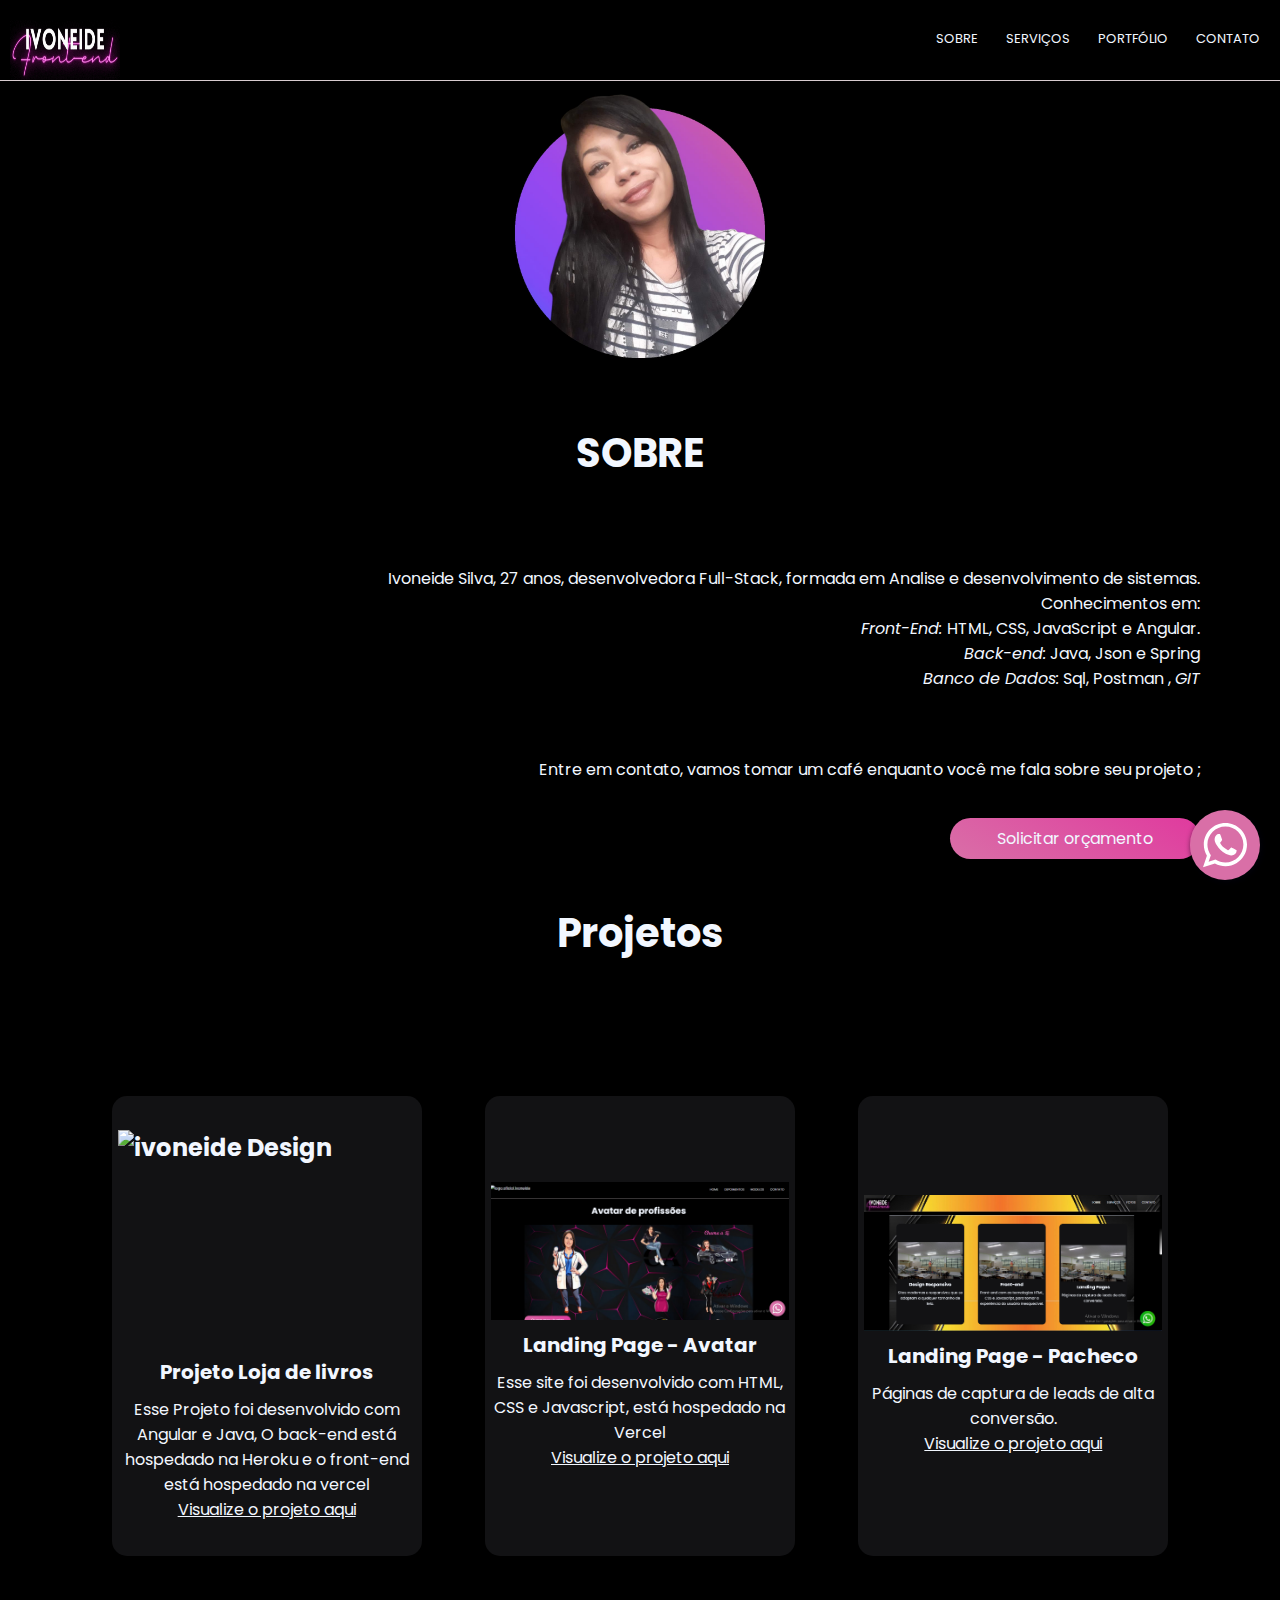
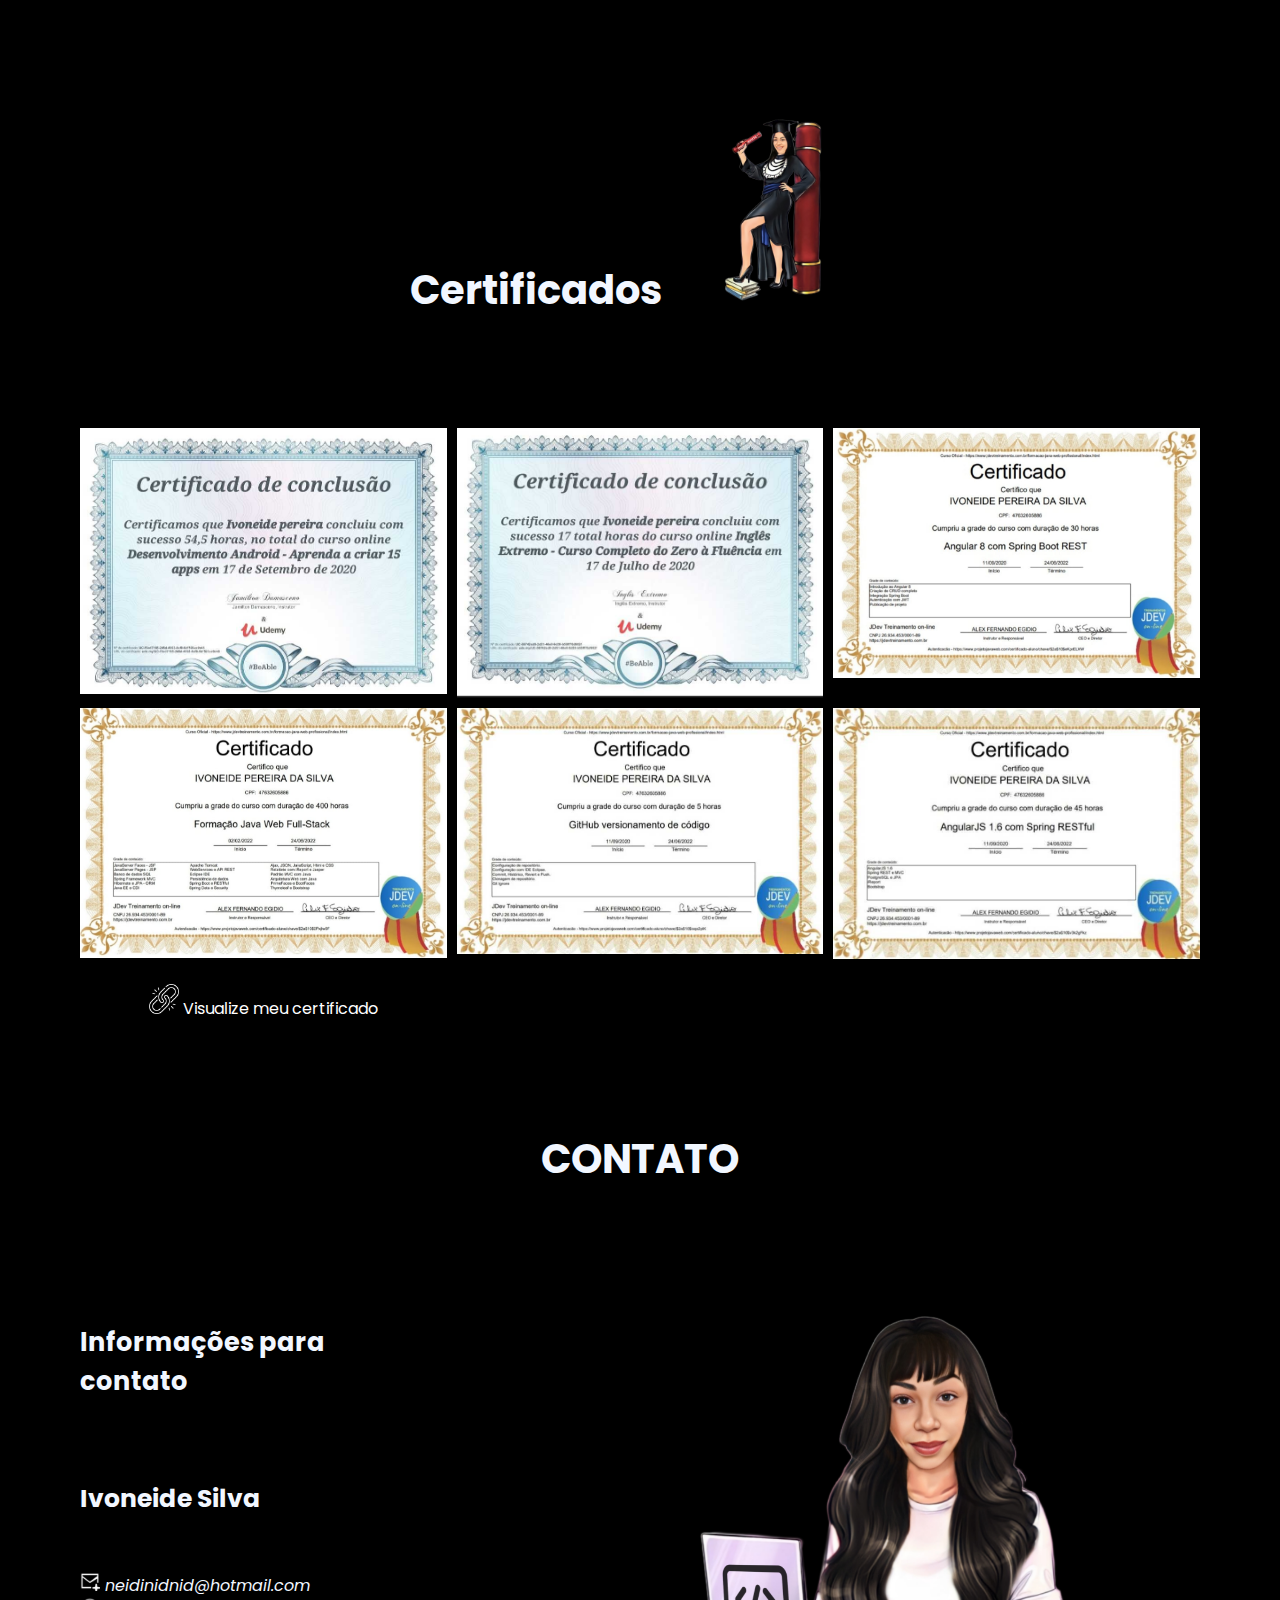
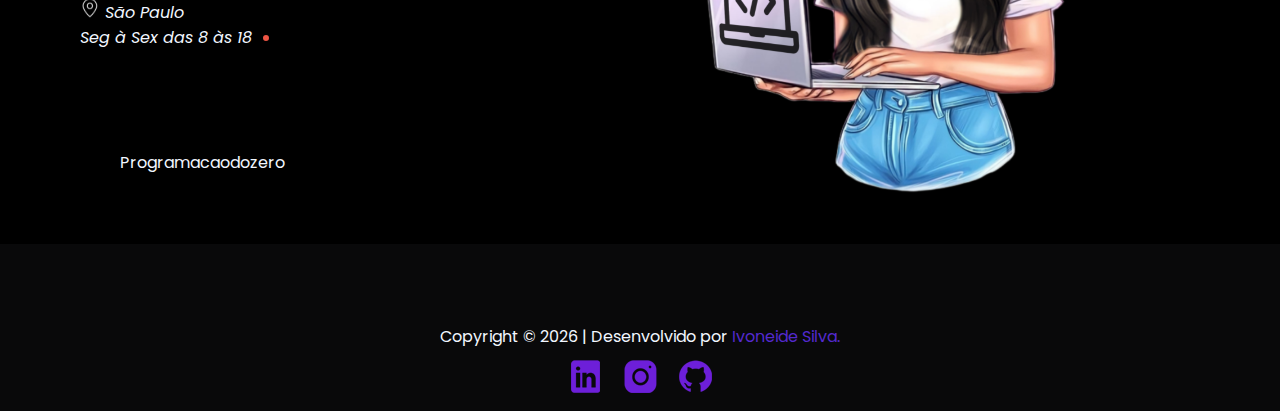
==== commit 32f7f22f: "Update index.html" ====
--- a/Portifolio-novo/index.html
+++ b/Portifolio-novo/index.html
@@ -25,7 +25,7 @@
     <meta name="copyright" content="Ivoneide Silva 2022" />
     <meta property="og:title" content="Ivoneide Silva- Desenvolvedora Front-End" />
     <meta property="og:image" content="https://nidsilvadev.netlify.app/" />
-    <title>Portfólio | Ivoneide Silva - Desenvolvedora Front End</title>
+    <title>Portfólio | Ivoneide Silva - Desenvolvedora Full-Stack</title>
     <link rel="canonical" href="https://nidsilvadev.netlify.app/">
     <link rel="icon" href="img/icon.png">  
     <link rel="apple-touch-icon" sizes="57x57" href="img/icon.png">
@@ -99,7 +99,7 @@
                         <p>Ivoneide Silva, 27 anos, desenvolvedora Full-Stack, formada em Analise e desenvolvimento de sistemas.<br />  Conhecimentos em:<br /> <i>Front-End: </i> HTML, 
                             CSS, JavaScript e Angular.<br /> <i>Back-end:</i> Java, Json e Spring<br /> <i>Banco de Dados:</i> Sql, Postman , <i>GIT</i> </p>
                         <p>Entre em contato, vamos tomar um café enquanto você me fala sobre seu projeto ;</p>
-                        <a href="https://wa.me/message/GMMTKKJLBO3EB1" 
+                        <a href="https://api.whatsapp.com/send?phone=5511983625454&text=Ol%C3%A1,%20quero%20solicitar%20um%20or%C3%A7amento." 
                         target="_blank">Solicitar orçamento</a>
                     </article>
                 </div>
@@ -193,7 +193,7 @@
                             </div>
                             <a 
                             href="https://github.com/Ivoneide01" 
-                            target="_blank">Visualize o projeto aqui</a>
+                            target="_blank">Visualize meu certificado</a>
                         </div>
                     </div>
                 </article>
@@ -214,7 +214,7 @@
                                 height="50">
                             </div>
                             <a href="https://github.com/Ivoneide01" 
-                            target="_blank">Visualize o projeto aqui</a>
+                            target="_blank">Visualize meu certificado</a>
                         </div>
                     </div>
                 </article>
@@ -234,7 +234,7 @@
                                 height="50">
                             </div>
                             <a href="https://github.com/Ivoneide01" 
-                            target="_blank">Visualize o projeto aqui</a>
+                            target="_blank">Visualize meu certificado</a>
                         </div>
                     </div>
                 </article>
@@ -253,7 +253,7 @@
                                 height="50">
                             </div>
                             <a href="#" 
-                            target="_blank">Visualize o projeto aqui</a>
+                            target="_blank">Visualize meu certificado</a>
                         </div>
                     </div>
                 </article>
@@ -272,7 +272,7 @@
                                 height="50">
                             </div>
                             <a href="#" 
-                            target="_blank">Visualize o projeto aqui</a>
+                            target="_blank">Visualize meu certificado</a>
                         </div>
                     </div>
                 </article>
@@ -292,7 +292,7 @@
                                 height="50">
                             </div>
                             <a href="https://github.com/Ivoneide01" 
-                            target="_blank">Visualize o projeto aqui</a>
+                            target="_blank">Visualize meu certificado</a>
                         </div>
                     </div>
                 </article>
@@ -303,7 +303,7 @@
                     alt="link para acessar os projetos de ivoneide" 
                     width="30" 
                     height="30"> 
-                    <span>Visualize todos os meus projetos aqui</span>
+                    <span>Visualize meu certificado</span>
                 </a>            
                 <div class="boxteste">
                     <div class="image-view"></div>
